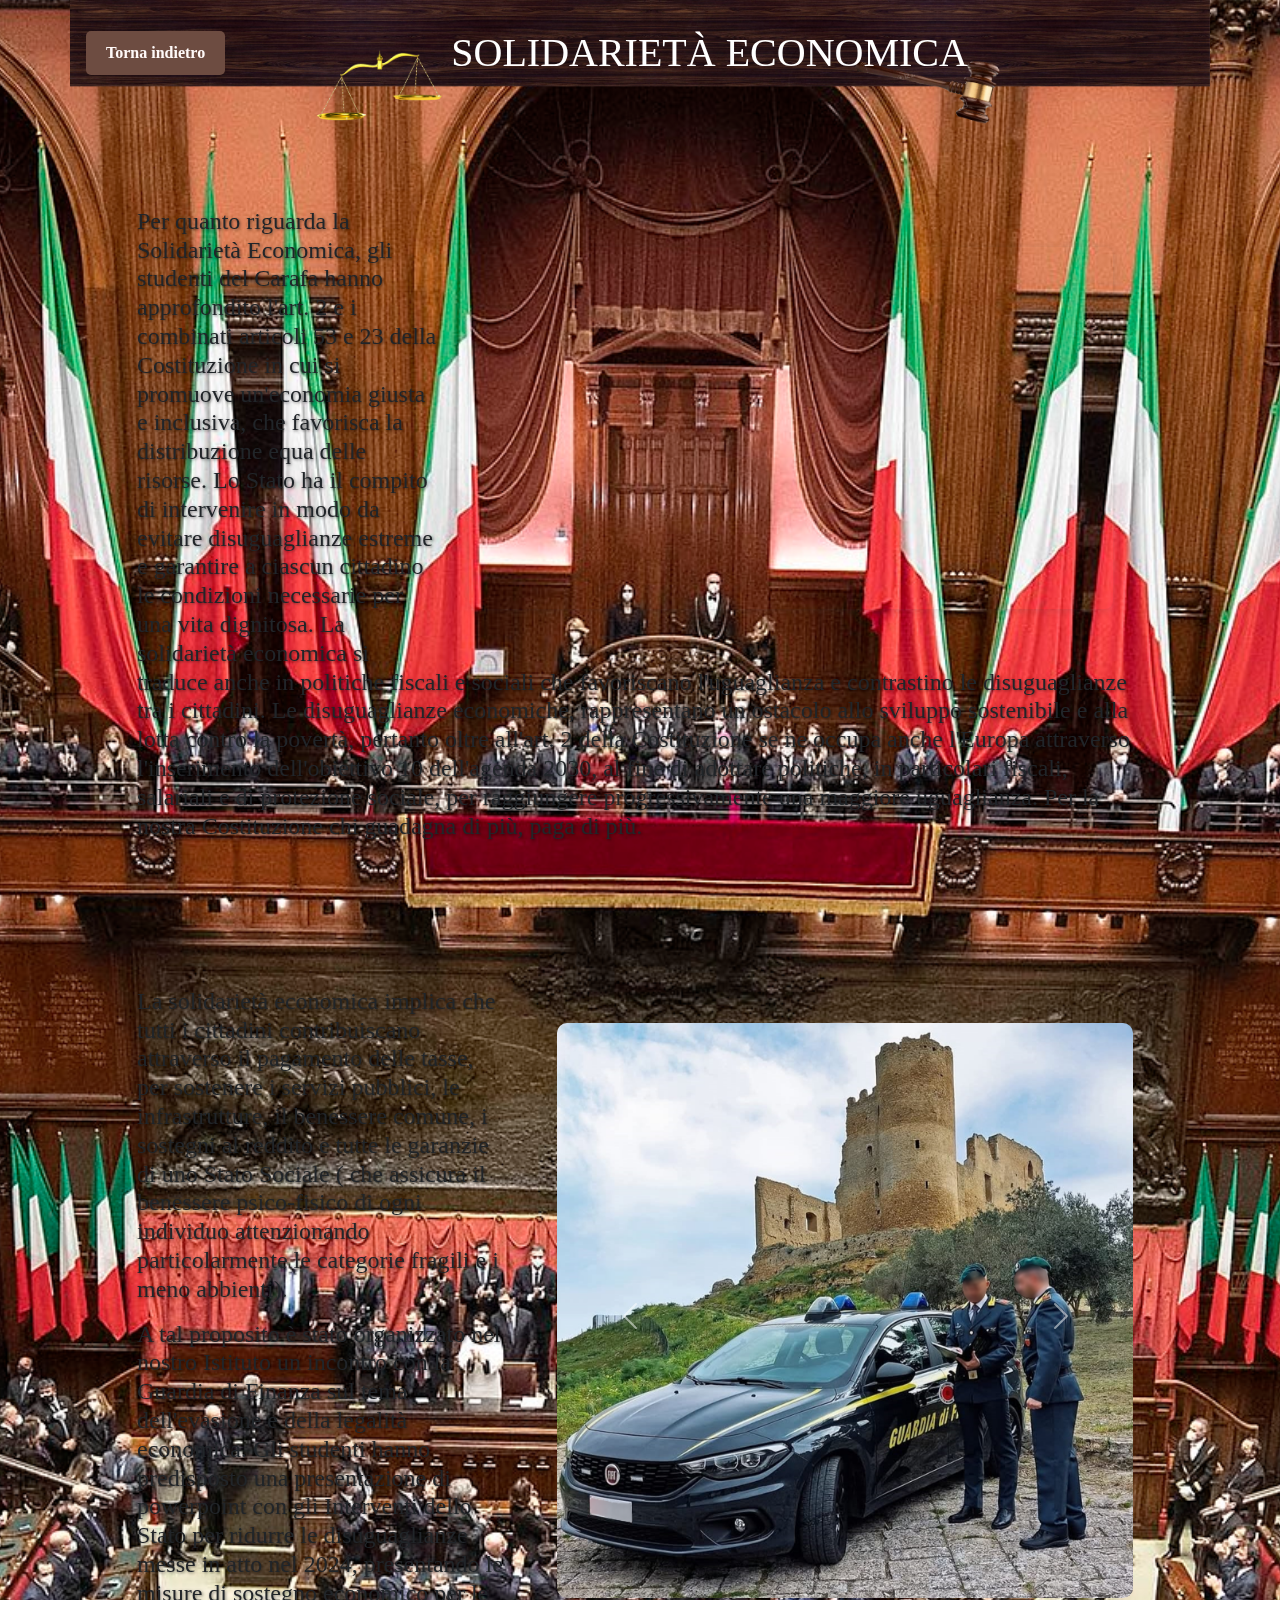
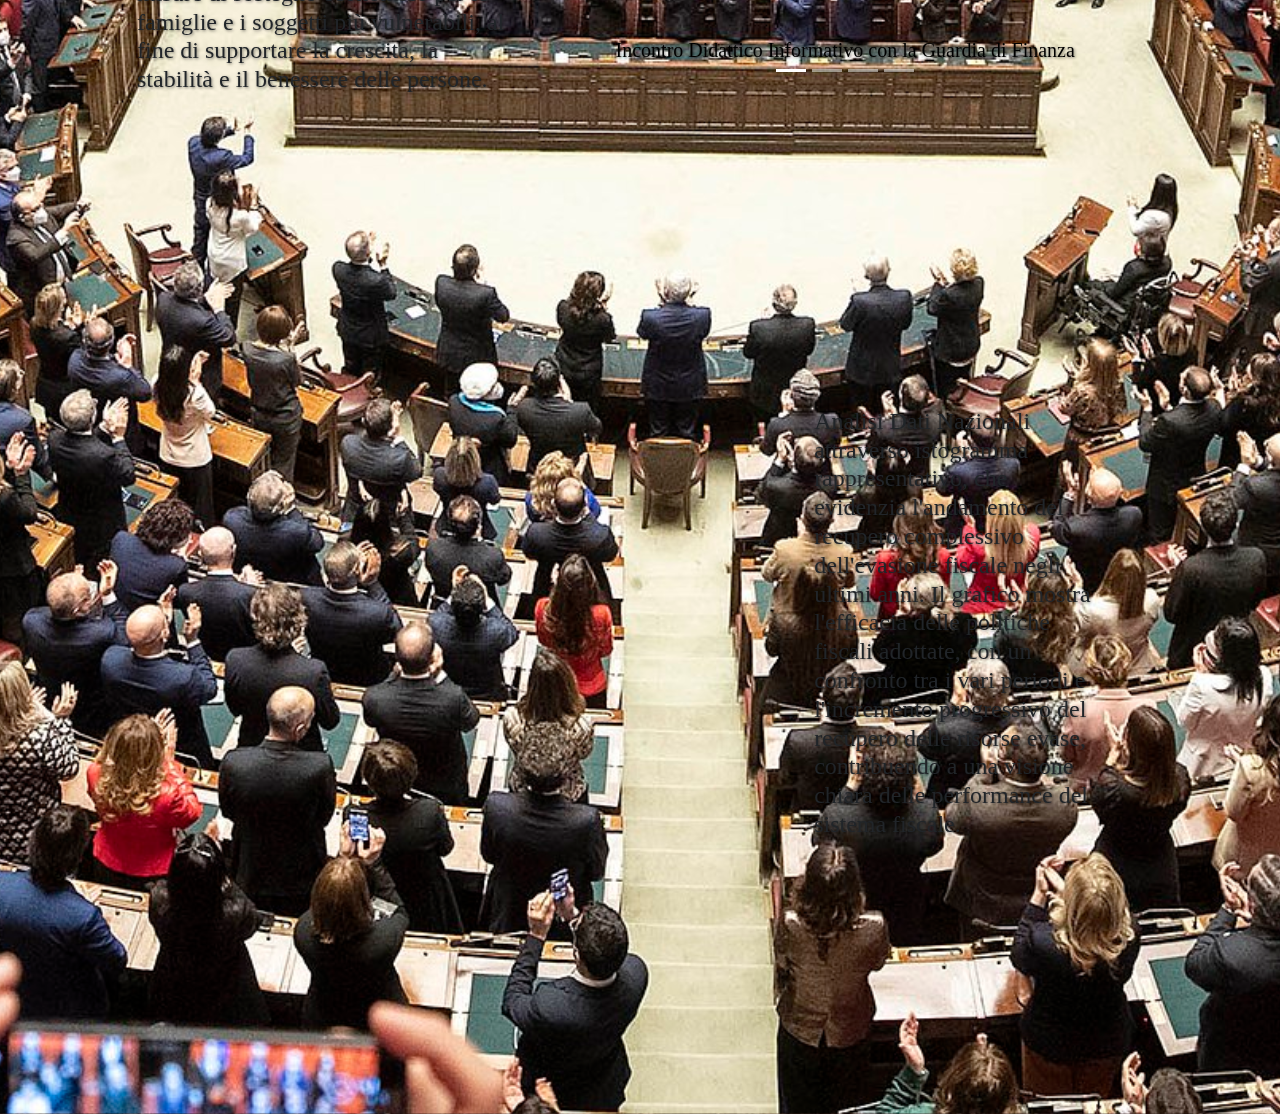
==== economica.html @ 4c281e99 "Costituzione-Art.2  V. 1.00" ====
<!doctype html>
<html lang="it">


    <head>

    
        <meta charset="utf-8">
        <meta name="viewport" content="width=device-width, initial-scale=1">
        <link rel="stylesheet" href="economica.css" type="text/css">
        <link rel="icon" type="image/x-icon" href="immagini/C_Stemma.ico">

         <title> I.I.S.S. Carlo Maria Carafa Mazzarino</title>

        <link href="https://cdn.jsdelivr.net/npm/bootstrap@5.3.3/dist/css/bootstrap.min.css" rel="stylesheet" integrity="sha384-QWTKZyjpPEjISv5WaRU9OFeRpok6YctnYmDr5pNlyT2bRjXh0JMhjY6hW+ALEwIH" crossorigin="anonymous">
    </head>


    <body >
        <div class="container-md"> 

          <div id="navbar" class=" d-flex flex-column flex-md-row align-items-center justify-content-between p-3">
            <a href="Index1.html" class="back-button">Torna indietro</a> 
            <h1>Solidarietà economica</h1>
           </div>

           <div class="box">

            

            <div class="box1">

              <div id="rid">
                <div style="position: relative; width: 100%; height: 100%; padding-top: 56.2500%;
     padding-bottom: 0; box-shadow: 0 2px 8px 0 rgba(63,69,81,0.16); margin-top: 1.6em; margin-bottom: 0.9em; overflow: hidden;
     border-radius: 8px; will-change: transform;">
      <iframe loading="lazy" style="position: absolute; width: 100%; height: 100%; top: 0; left: 0; border: none; padding: 0;margin: 0;"
        src="https://www.canva.com/design/DAGe_d52cZQ/QrhbT8MwGGUnss8UhTWyCg/view?embed" allowfullscreen="allowfullscreen" allow="fullscreen">
      </iframe>
    </div>
    
    </div>  

            <p> <h4>Per quanto riguarda  la Solidarietà Economica, gli studenti del Carafa hanno approfondito l'art. 2 e i
              combinati articoli 53 e 23 della Costituzione in cui si promuove un'economia giusta e inclusiva, che
              favorisca la distribuzione equa delle risorse. Lo Stato ha il compito di intervenire in modo da evitare
              disuguaglianze estreme e garantire a ciascun cittadino le condizioni necessarie per una vita
              dignitosa. La solidarietà economica si traduce anche in politiche fiscali e sociali che favoriscano
              l'uguaglianza e contrastino le disuguaglianze tra i cittadini. Le disuguaglianze economiche,
              rappresentano un ostacolo allo sviluppo sostenibile e alla lotta contro la povertà, pertanto oltre
              all'art. 2 della Costituzione se ne occupa anche l'Europa attraverso l'inserimento dell'obiettivo 10
              dell'agenda 2030, al fine di adottare politiche, in particolari fiscali, salariali e di protezione sociale,
              per raggiungere progressivamente una maggiore uguaglianza. 
             Per la nostra Costituzione chi guadagna di più, paga di più. 
  
            </div>
            <div class="contenitore">
              <div class="box1">
    
              <p> <h4> La solidarietà economica implica che tutti i cittadini contribuiscano attraverso il pagamento delle tasse, per sostenere i servizi pubblici, le infrastrutture, il benessere comune, i sostegni al reddito e tutte le garanzie di uno Stato Sociale ( che assicura il benessere psico-fisico di ogni individuo attenzionando particolarmente le categorie fragili e i meno abbienti). <p></p> A tal proposito è stato organizzato nel nostro Istituto un incontro con la Guardia di Finanza sul tema dell'evasione e della legalità economica. Gli studenti hanno predisposto una presentazione di powerpoint con gli Interventi dello Stato per ridurre le disuguaglianze messe in atto nel 2024, presentando le misure di sostegno economico per le famiglie e i soggetti più vulnerabili, al fine di supportare la crescita, la stabilità e il benessere delle persone. </h4>
                </p>
    
              </div>
 
               <div id="carouselExampleCaptions" class="carousel slide">
                 <div class="carousel-indicators">
                   <button type="button" data-bs-target="#carouselExampleCaptions" data-bs-slide-to="0" class="active" aria-current="true" aria-label="Slide 1"></button>
                   <button type="button" data-bs-target="#carouselExampleCaptions" data-bs-slide-to="1" aria-label="Slide 2"></button>
                   <button type="button" data-bs-target="#carouselExampleCaptions" data-bs-slide-to="2" aria-label="Slide 3"></button>
                   <button type="button" data-bs-target="#carouselExampleCaptions" data-bs-slide-to="3" aria-label="Slide 4"></button>
                 </div>
                 <div class="carousel-inner">
                   <div class="carousel-item active">
                     <img src="immagini/fototo/finanza.png" class="d-block w-100" >
                     <div class="carousel-caption d-none d-md-block">
                       <h5> Incontro Didattico Informativo con la Guardia di Finanza </h5>
                       <p></p>
                     </div>
                   </div>
                   <div class="carousel-item">
                     <img src="immagini/fototo/finanza1.jpg" class="d-block w-100" alt="...">
                     <div class="carousel-caption d-none d-md-block">
                       <h5> Incontro Didattico Informativo con la Guardia di Finanza</h5>
                       <p>  </p>
                     </div>
                   </div>
                   <div class="carousel-item">
                     <img src="immagini/fototo/finanza2.jpg" class="d-block w-100" alt="...">
                     <div class="carousel-caption d-none d-md-block">
                       <h5> Incontro Didattico Informativo con la Guardia di Finanza</h5>
                       <p></p>
                     </div>
                   </div>
                   <div class="carousel-item">
                     <img src="immagini/fototo/finanza3.png" class="d-block w-100" alt="...">
                     <div class="carousel-caption d-none d-md-block">
                       <h5>  Incontro Didattico Informativo con la Guardia di Finanza</h5>
                       <p> </p>
                     </div>
                   </div>
                   
                   
         
                   
                 </div>
                 <button class="carousel-control-prev" type="button" data-bs-target="#carouselExampleCaptions" data-bs-slide="prev">
                   <span class="carousel-control-prev-icon" aria-hidden="true"></span>
                   <span class="visually-hidden">Previous</span>
                 </button>
                 <button class="carousel-control-next" type="button" data-bs-target="#carouselExampleCaptions" data-bs-slide="next">
                   <span class="carousel-control-next-icon" aria-hidden="true"></span>
                   <span class="visually-hidden">Next</span>
                 </button>
               </div>
         
            
          

            </div>
          </div>

          <div id="grafico">
   <div class="grafico1">
    <iframe class="dati" scrolling="no" frameborder="0" title="Interactive or visual content" sandbox="allow-same-origin allow-forms allow-scripts allow-downloads allow-popups allow-popups-to-escape-sandbox allow-top-navigation-by-user-activation" style="width: 629px; height: 758px;" src="https://flo.uri.sh/story/2141191/embed?auto=1"></iframe>
    </div>
        <div id="spazio"><h4>Analisi Dati Nazionali attraverso istogramma rappresentativo, che evidenzia l'andamento del recupero complessivo dell'evasione fiscale negli ultimi anni.  Il grafico mostra l'efficacia delle politiche fiscali adottate, con un confronto tra i vari periodi e l'incremento progressivo del recupero delle risorse evase, contribuendo a una visione chiara delle performance del sistema fiscale.</h></div>

      </div>
        <script src="https://cdn.jsdelivr.net/npm/bootstrap@5.3.3/dist/js/bootstrap.bundle.min.js" integrity="sha384-YvpcrYf0tY3lHB60NNkmXc5s9fDVZLESaAA55NDzOxhy9GkcIdslK1eN7N6jIeHz" crossorigin="anonymous"></script>
        <script>
  window.addEventListener("scroll", function() {
      let scrollPosition = window.scrollY;
      let background = document.querySelector("body");
  
      // Movimento più lento dello sfondo
      background.style.transform = `translateY(${scrollPosition * 0.4}px)`;
  
      
  });
  </script>
        
        
        
        

    </body>
</html>
---- economica.css ----
.container-md{ 
  padding-left: 0% !important;
  padding-right: 0% !important;
  overflow: hidden;
 
  background-image: url(immagini/carta1.png);
  
    background-size: cover;  
    background-position: center;  
    background-repeat: no-repeat;  
    margin: 0;
    padding: 0;
    height: 100%;
    z-index: 4;
    justify-self: center !important;
}





body{ 
  font-family: 'Playfair Display', serif !important;
    background-repeat: repeat-y;
    background-size: cover;
    background-position: center;
    background-image: url('immagini/parlamento/sfondo1.jpg');
    
    
    will-change: transform, filter; /* Ottimizzazione */
    
    display: flex;
    position: sticky;
    top: 0;
    
}

#carouselExampleCaptions{ 
  width: 60% !important;  
  padding: 20px; 
  
  justify-self: center;
  position:relative;
  right: 0;

  margin-top: 20px;
  margin-bottom: 20px;
} 

.carousel-control-next, .carousel-control-prev{
  position:absolute;
  width: 30% !important;
  top: -10% !important;
}

.carousel-caption{
  position: relative !important; top: 20px; left: 0% !important;
}

h4{
  
  text-shadow: 1px 1px 3px rgba(0, 0, 0, 0.5);
  line-height: 1.6;
  
  
}

.box{
  float: left;
  width: 100%;
  padding: 5%;
  padding-top: 0%;
  padding-bottom: 3%;
}

.box1{
  
  width: 100%;
  padding-right: 2%;
  padding-top: 3%;
  padding-bottom: 5%;
}

.contenitore{
  display: flex;
  padding-top: 5%;
  padding-left: 2%;
}

span{
  justify-self: center;
}

.container-fluid{
  justify-self: center !important;
}

#navbar{
  background-image: url(immagini/perpo.png);
  background-size: cover;
  background-repeat: no-repeat;
  justify-self: center;
  width: 100%;
  height: 150px !important;
  display: flex;
  align-items: center; /* Centra verticalmente gli elementi */
  justify-content: space-between; /* Distribuisce lo spazio tra gli elementi */
   padding: 10px 20px;
}

.contenitore{
  padding-top: 2% !important;
}



a:link{ text-decoration: none; font-weight: bold;  color: #6A0DAD;}
a:hover{ text-decoration: underline; color: #6A0DAD}
a:visited{ color: #6A0DAD;}

.coll{
  color: rgb(255, 255, 255) !important;
  position:relative;
  top: 25%;
  font-size: large;
  padding-left: 5%;
}

@font-face {
  font-family: 'DidotCustom';
  src: url('Vogue.ttf') format('ttf')
}

h1{ 
  color: white !important;
  font-family: 'Playfair Display', serif;
  font-size: 36px;
  font-weight: bold;
  text-transform: uppercase;
  text-align: center;
  margin-top: 20px;
  
  font-family: "playfair display", serif !important;
}

p{
  text-shadow: 1px 1px 3px rgba(0, 0, 0, 0.5);
  line-height: 1.6;
  text-align: justify;
  justify-self: center !important;
  width: 100%;

}

.back-button{
  display: inline-block;
  padding: 10px 20px;
  background-color: #6d4c41; /* Marrone elegante */
  color: white;
  text-decoration: none;
  border-radius: 5px;
  transition: 0.3s;
  margin-bottom: 4%;
}

.back-button:hover {
  background-color: #4e342e; /* Scuro al passaggio mouse */
  text-decoration: none;
}

.back-button:link{
  color: #fff9f8;
}

.back-button:visited{
  color: #ffd8d1;
}

#navbar h1 {
  flex-grow: 1; /* Permette all'elemento di espandersi */
  text-align: center; /* Centra il titolo */
  margin: 0;
  padding-bottom: 4%;
}

  
#rid{
  width: 70%;
  justify-self: center;
  float: right !important ;
  padding: 3%;
}

.box2{
  
  width: 50%;
}

.contenitore{
  display: flex;
  padding-left: 0%;
}

h5{
  text-shadow: 1px 1px 3px rgba(0, 0, 0, 0.5);
  line-height: 1.6;
  color: black !important;
}

#grafico{
  padding: 10%;
  padding-right: 10%;
  padding-bottom: 10%;
  justify-content: center;
  align-items: center;
  height: 100%;
  display: flex;
  padding-top: 0%;
  padding-left: 5%;
  
}

.grafico1{
  justify-self: center;
  
 
  padding-right: 6%;
  border-radius: 10px;
  padding-top:3%;
  
}

#spazio{
  padding-top: 5%;
  
  
}

img{
  border-radius: 10px;
  box-shadow: 5px;;
}

iframe{
  border-radius: 10px;
  width: 90%;
  height: auto;
}



.box1, .box2 {
  flex: 1;
  min-width: 300px; /* Evita che le box diventino troppo strette */
  margin: 10px;
}

.contenitore {
  display: flex;
  flex-wrap: wrap;
  justify-content: space-between;
  align-items: center;
}

#grafico {
  display: flex;
  
  justify-content: space-between;
  align-items: center;
}

@media (max-width: 1125px) {
  #grafico{
    flex-wrap: wrap;
    flex-direction: column-reverse
  }
}

@media (max-width: 1125px) {
  .dati{
    width: 314px !important;
    justify-self: center;
    scrollbar-width: 2;
  }
}

@media (max-width: 1000px) {
  #carouselExampleCaptions{
    width: 100% !important;
    height: auto;
  }
}
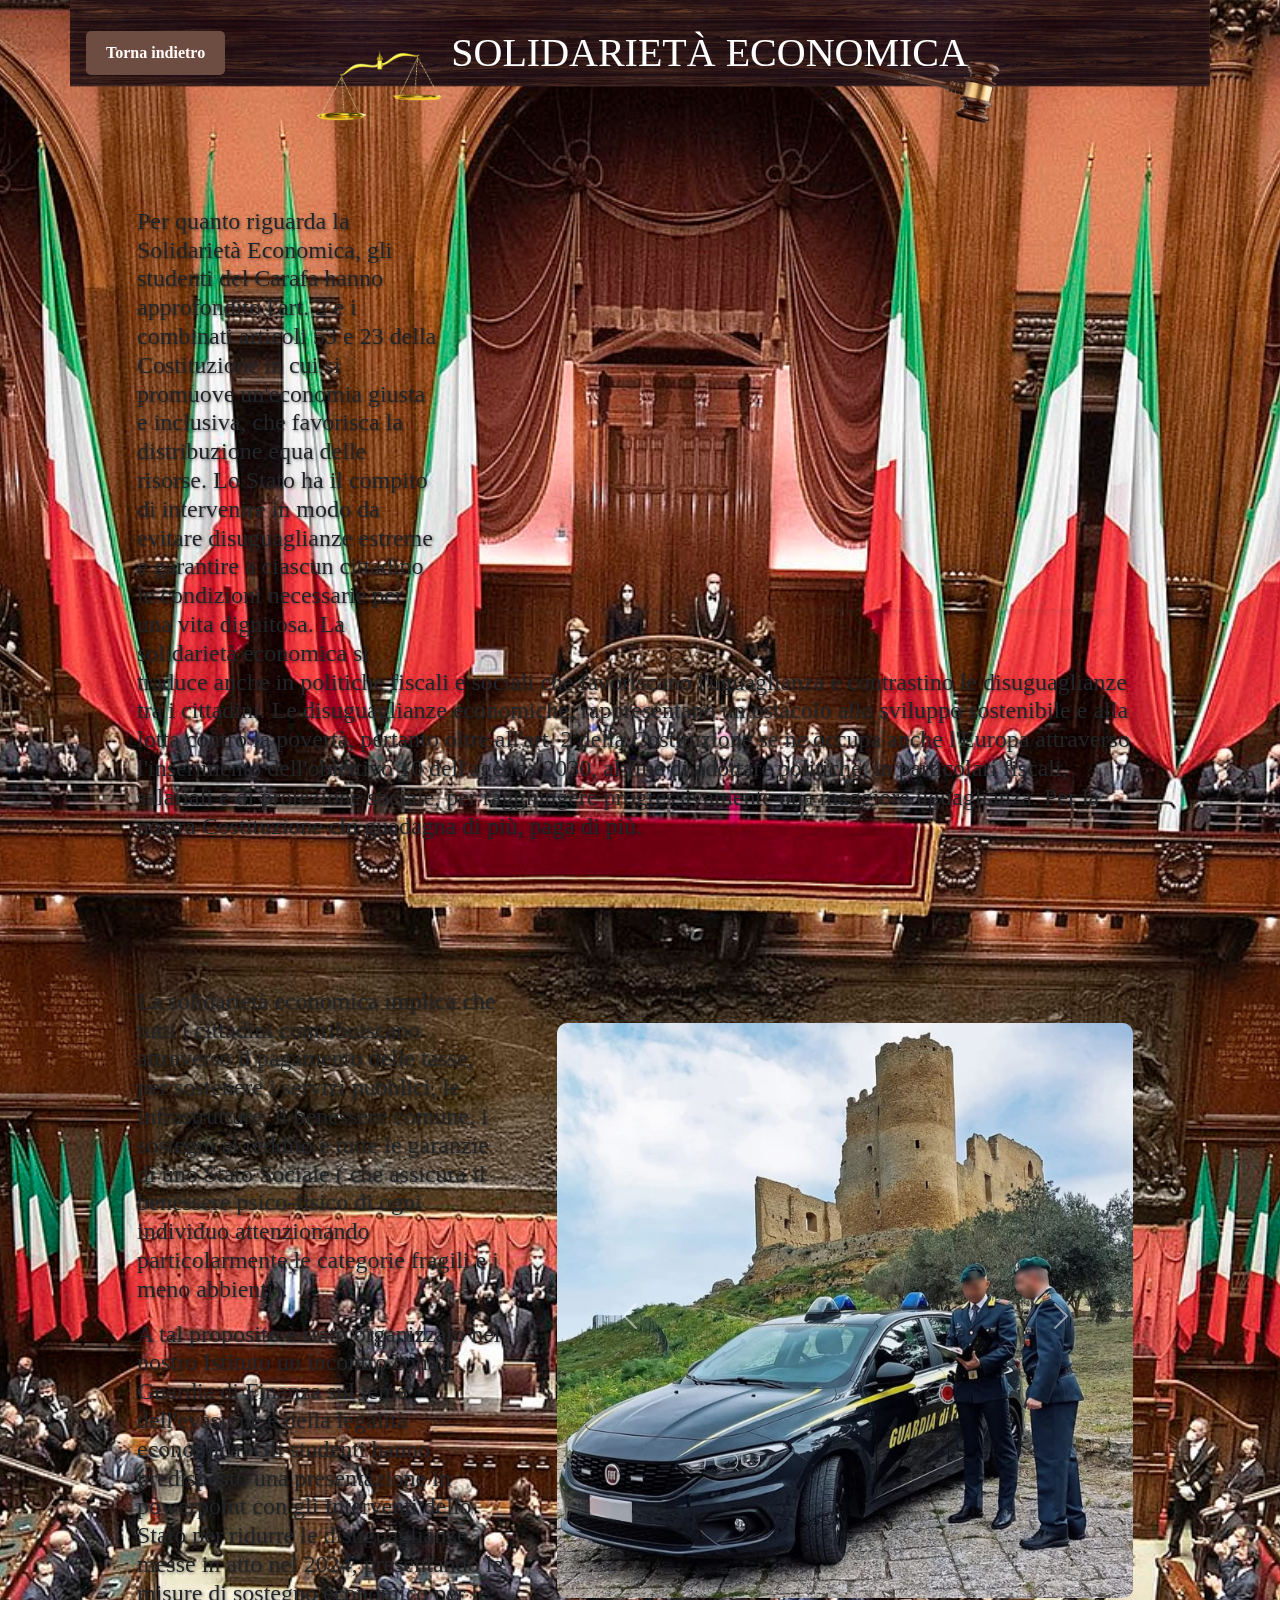
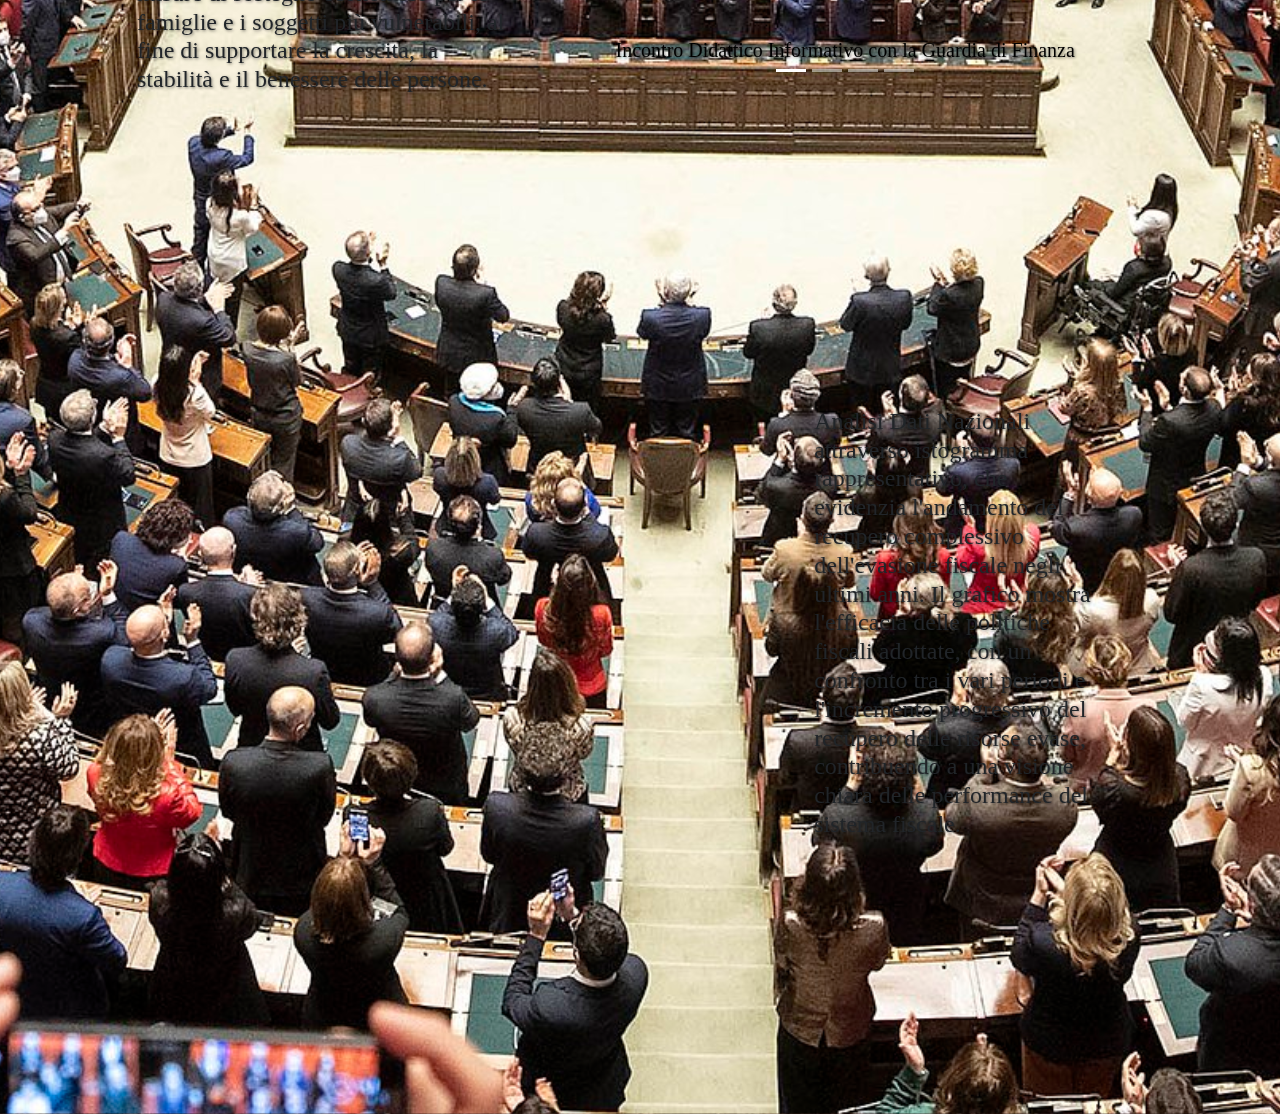
==== commit 4c7a8dea: "Costituzione-Art.2 V. 1.08" ====
--- a/economica.html
+++ b/economica.html
@@ -57,7 +57,7 @@
             <div class="contenitore">
               <div class="box1">
     
-              <p> <h4> La solidarietà economica implica che tutti i cittadini contribuiscano attraverso il pagamento delle tasse, per sostenere i servizi pubblici, le infrastrutture, il benessere comune, i sostegni al reddito e tutte le garanzie di uno Stato Sociale ( che assicura il benessere psico-fisico di ogni individuo attenzionando particolarmente le categorie fragili e i meno abbienti). <p></p> A tal proposito è stato organizzato nel nostro Istituto un incontro con la Guardia di Finanza sul tema dell'evasione e della legalità economica. Gli studenti hanno predisposto una presentazione di powerpoint con gli Interventi dello Stato per ridurre le disuguaglianze messe in atto nel 2024, presentando le misure di sostegno economico per le famiglie e i soggetti più vulnerabili, al fine di supportare la crescita, la stabilità e il benessere delle persone. </h4>
+              <p> <h4> La solidarietà economica implica che tutti i cittadini contribuiscano attraverso il pagamento delle tasse, per sostenere i servizi pubblici, le infrastrutture, il benessere comune, i sostegni al reddito e tutte le garanzie di uno Stato Sociale ( che assicura il benessere psico-fisico di ogni individuo attenzionando particolarmente le categorie fragili e i meno abbienti). <p></p> A tal proposito è stato organizzato nel nostro Istituto un incontro con la Guardia di Finanza sul tema dell'evasione e della legalità economica. Gli studenti hanno predisposto una presentazione in powerpoint con gli Interventi dello Stato per ridurre le disuguaglianze messe in atto nel 2024, presentando le misure di sostegno economico per le famiglie e i soggetti più vulnerabili, al fine di supportare la crescita, la stabilità e il benessere delle persone. </h4>
                 </p>
     
               </div>
